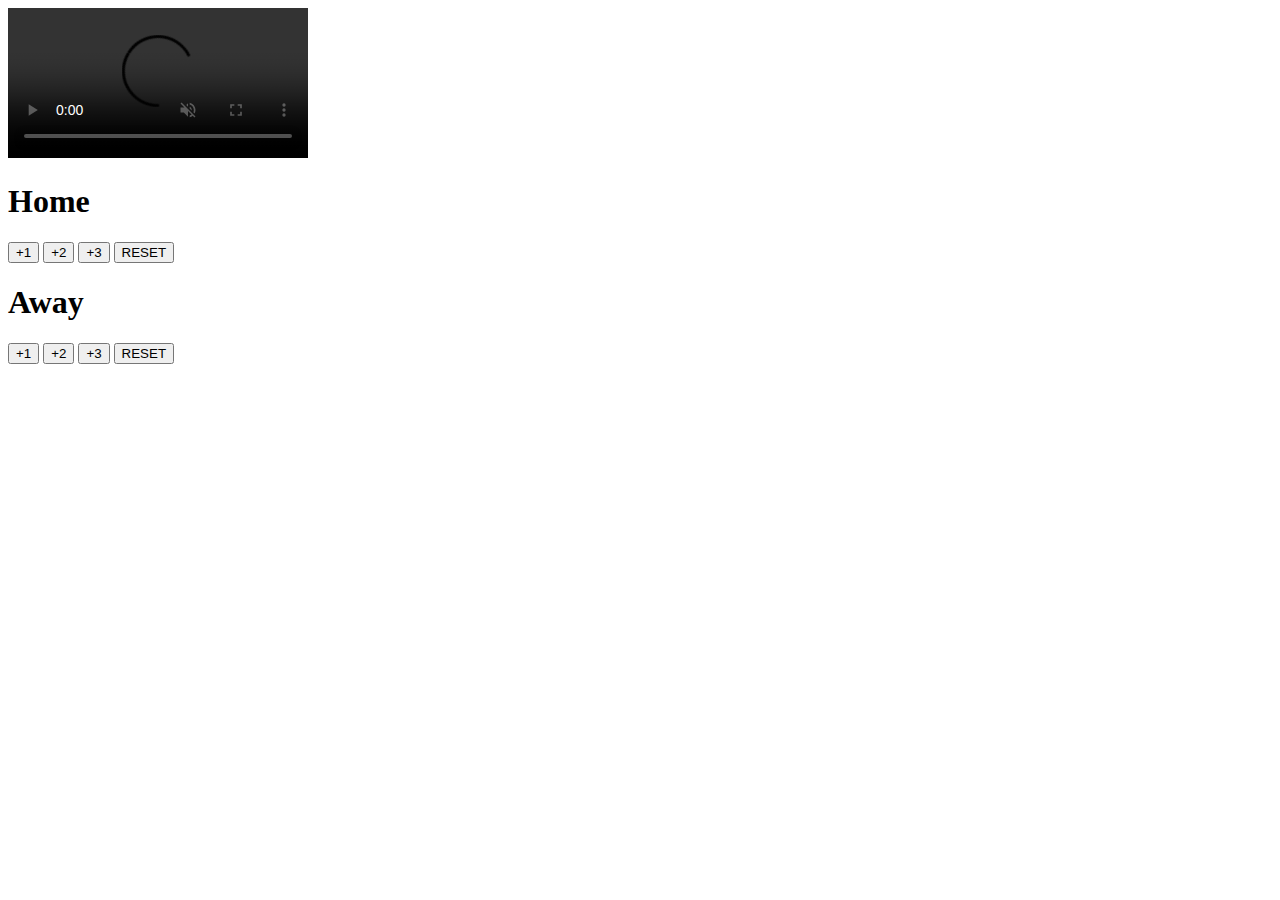
==== index.html @ c48b3bf0 "Update and rename basketball-count.html to index.html" ====
<!DOCTYPE html>
<html lang="en">
  <head>
    <meta charset="UTF-8" />
    <meta http-equiv="X-UA-Compatible" content="IE=edge" />
    <meta name="viewport" content="width=device-width, initial-scale=1.0" />
    <title>Basketball Tally</title>
    <style></style>
    <link src="index.css" />
  </head>
  <body>
    <video class="video" autoplay muted loop controls>
      <source src="/HTML/basketball-counter/video/production ID_5192157.mp4" />
    </video>
    <div class="beegdiv">
      <div class="godcontainer">
        <h1 id="tally">Home</h1>
        <div class="container">
          <button onclick="addOne()">+1</button>
          <button onclick="addTwo()">+2</button>
          <button onclick="addThree()">+3</button>
          <button class="reset" onclick="reset()">RESET</button>
        </div>
      </div>
      <div class="godcontainer">
        <h1 id="tallyAway">Away</h1>
        <div class="container">
          <button onclick="addOneAway()">+1</button>
          <button onclick="addTwoAway()">+2</button>
          <button onclick="addThreeAway()">+3</button>
          <button class="reset" onclick="resetAway()">RESET</button>
        </div>
      </div>
    </div>
    <script src="index.js"></script>
  </body>
</html>
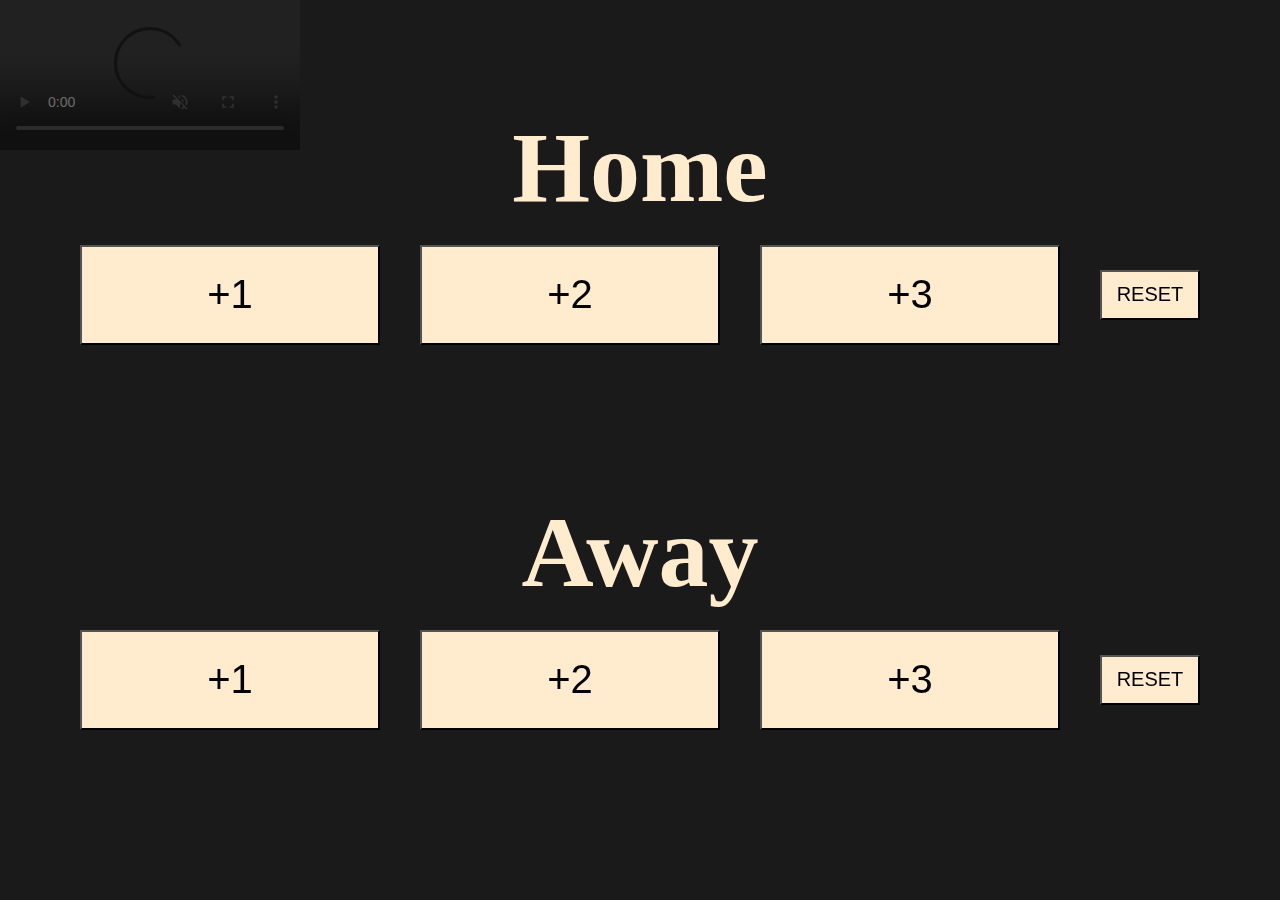
==== commit d590e730: "Update index.html" ====
--- a/index.html
+++ b/index.html
@@ -6,7 +6,7 @@
     <meta name="viewport" content="width=device-width, initial-scale=1.0" />
     <title>Basketball Tally</title>
     <style></style>
-    <link src="index.css" />
+    <link rel="stylesheet" href="index.css" />
   </head>
   <body>
     <video class="video" autoplay muted loop controls>
--- a/index.css
+++ b/index.css
@@ -0,0 +1,50 @@
+html {
+    background-color: rgb(26, 26, 26);
+  }
+  .video {
+    position: fixed;
+    z-index: -1;
+    top: 0;
+    bottom: 0;
+    left: 0;
+    right: 0;
+    opacity: 0.35;
+  }
+  button {
+    height: 100px;
+    width: 300px;
+    margin: 20px;
+    background-color: blanchedalmond;
+    font-size: 40px;
+    transition: 0.5s;
+  }
+  button:hover {
+    scale: 1.1;
+    background-color: rgb(170, 172, 151);
+  }
+  h1 {
+    margin: 0;
+    color: blanchedalmond;
+    font-size: 100px;
+    text-align: center;
+  }
+  .container {
+    display: flex;
+    justify-content: center;
+  }
+  .reset {
+    height: 50px;
+    width: 100px;
+    font-size: 20px;
+    align-self: center;
+  }
+  .beegdiv {
+    display: flex;
+    height: 97vh;
+    flex-direction: column;
+    justify-content: center;
+  }
+  .godcontainer {
+    margin-bottom: 80px;
+    margin-top: 50px;
+  }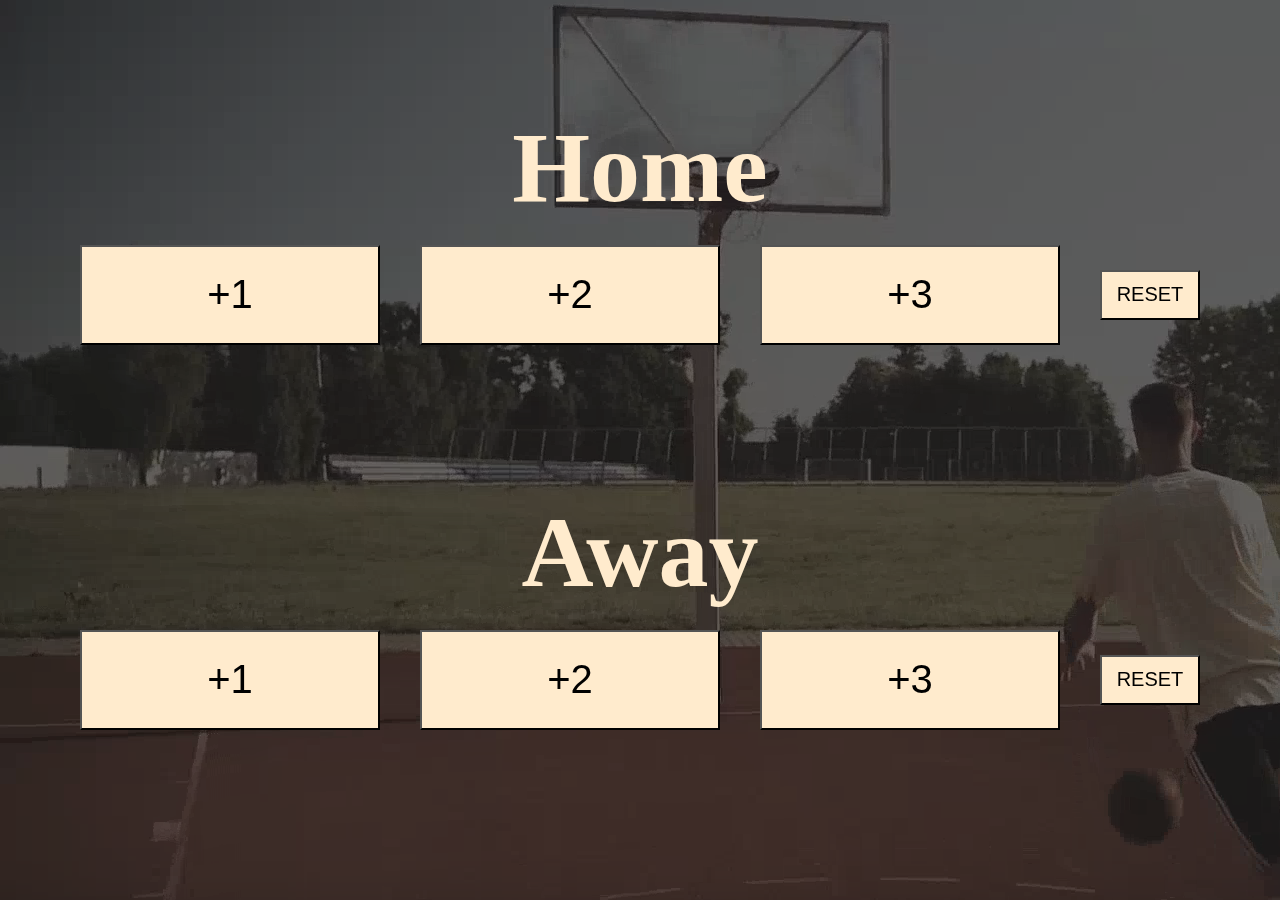
==== commit 5be24f97: "Update index.html" ====
--- a/index.html
+++ b/index.html
@@ -10,7 +10,7 @@
   </head>
   <body>
     <video class="video" autoplay muted loop controls>
-      <source src="/HTML/basketball-counter/video/production ID_5192157.mp4" />
+      <source src="Untitled.mp4" />
     </video>
     <div class="beegdiv">
       <div class="godcontainer">
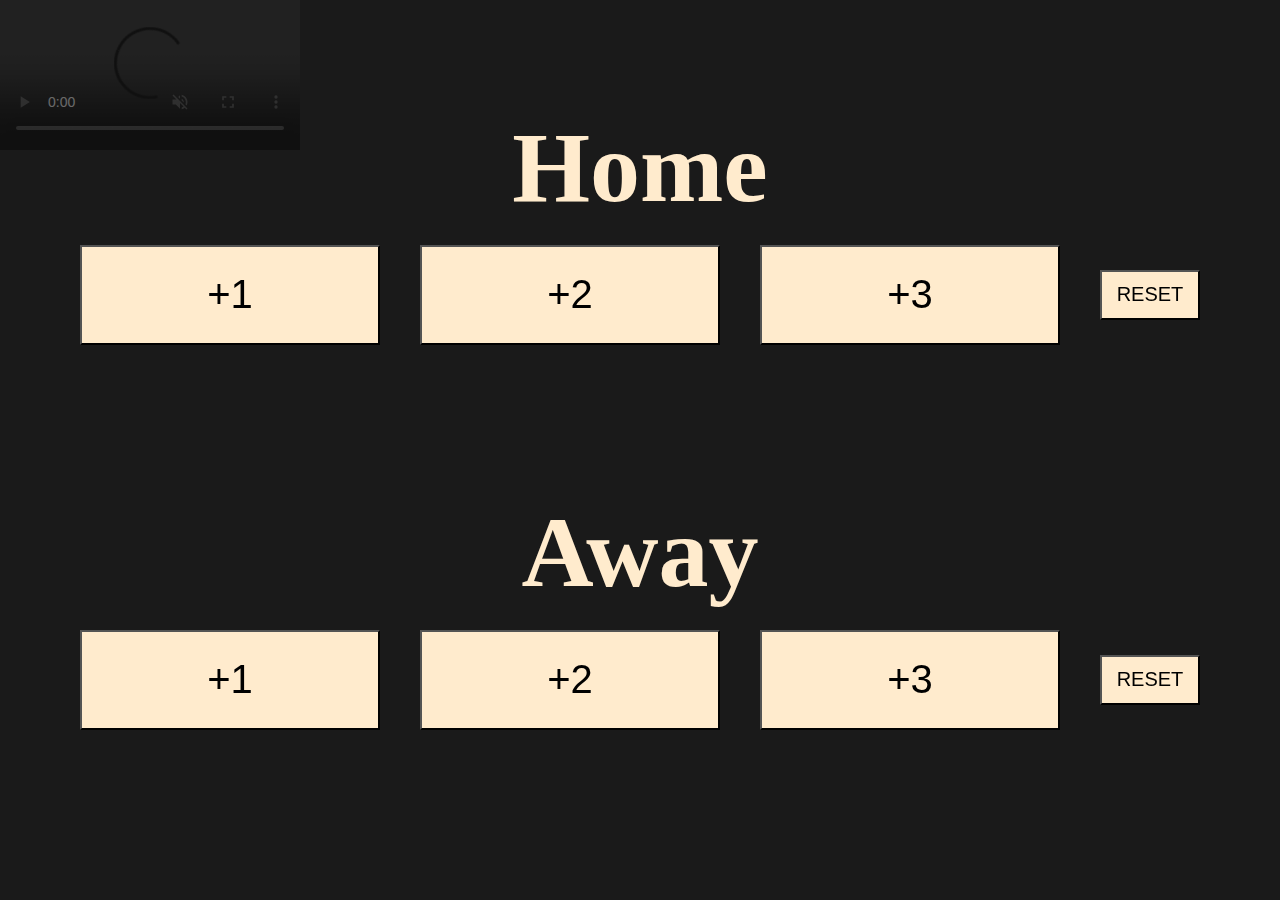
==== commit bc01bae6: "Update index.html" ====
--- a/index.html
+++ b/index.html
@@ -10,7 +10,7 @@
   </head>
   <body>
     <video class="video" autoplay muted loop controls>
-      <source src="Untitled.mp4" />
+      <source src="production ID_5192157.mp4" />
     </video>
     <div class="beegdiv">
       <div class="godcontainer">
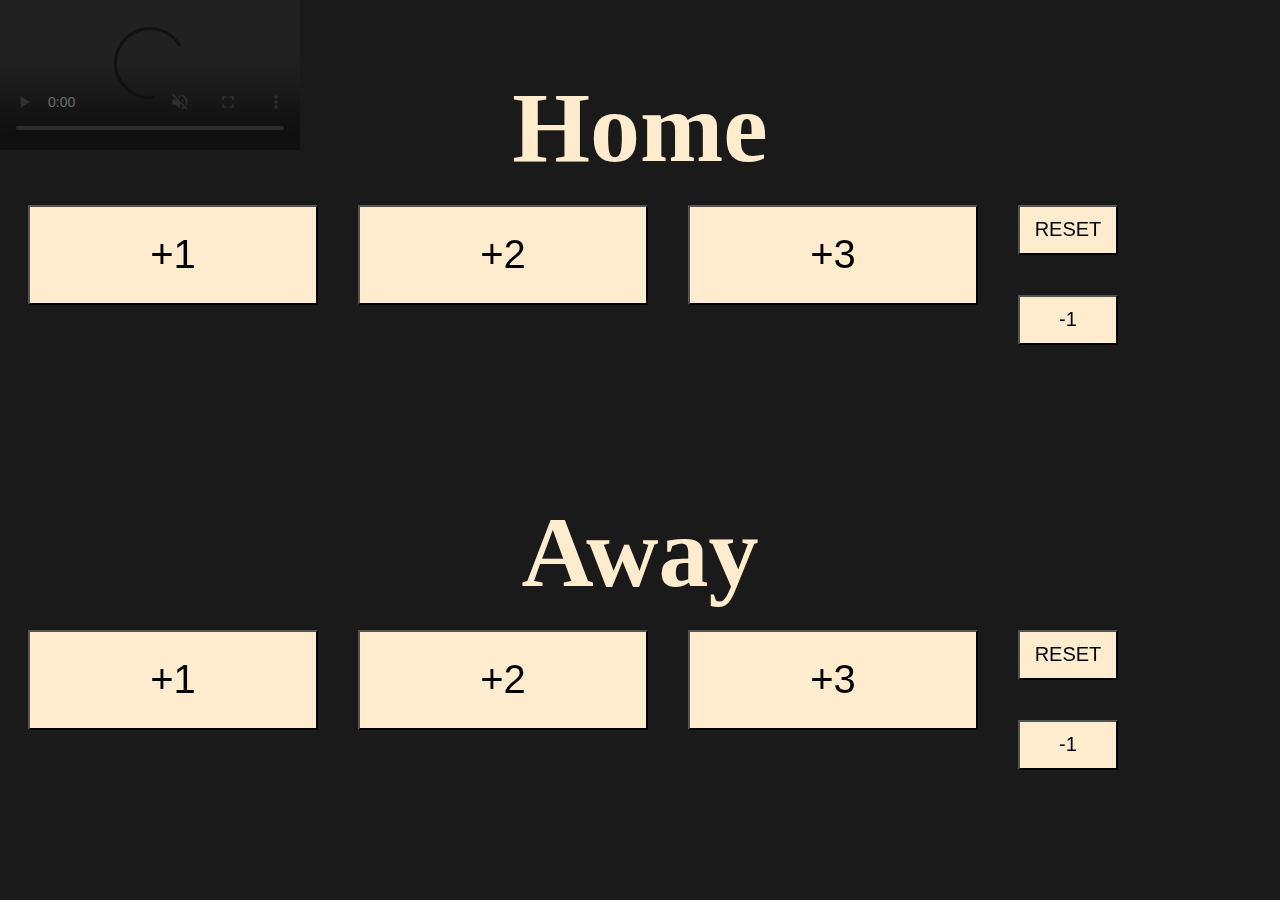
==== commit d02a51d9: "Update index.html" ====
--- a/index.html
+++ b/index.html
@@ -5,7 +5,6 @@
     <meta http-equiv="X-UA-Compatible" content="IE=edge" />
     <meta name="viewport" content="width=device-width, initial-scale=1.0" />
     <title>Basketball Tally</title>
-    <style></style>
     <link rel="stylesheet" href="index.css" />
   </head>
   <body>
@@ -14,21 +13,33 @@
     </video>
     <div class="beegdiv">
       <div class="godcontainer">
-        <h1 id="tally">Home</h1>
+        <div class="header">
+          <h1 class="out homeHeader" id="tally">Home</h1>
+        </div>
         <div class="container">
           <button onclick="addOne()">+1</button>
           <button onclick="addTwo()">+2</button>
           <button onclick="addThree()">+3</button>
-          <button class="reset" onclick="reset()">RESET</button>
+          <div class="column">
+            <button class="reset special" onclick="reset()">RESET</button>
+            <button class="remove special reset" onclick="remove()">-1</button>
+          </div>
         </div>
       </div>
       <div class="godcontainer">
-        <h1 id="tallyAway">Away</h1>
+        <div class="header">
+          <h1 class="awayHeader" id="tallyAway">Away</h1>
+        </div>
         <div class="container">
           <button onclick="addOneAway()">+1</button>
           <button onclick="addTwoAway()">+2</button>
           <button onclick="addThreeAway()">+3</button>
-          <button class="reset" onclick="resetAway()">RESET</button>
+          <div class="column">
+            <button class="reset special" onclick="resetAway()">RESET</button>
+            <button class="remove special reset" onclick="removeAway()">
+              -1
+            </button>
+          </div>
         </div>
       </div>
     </div>
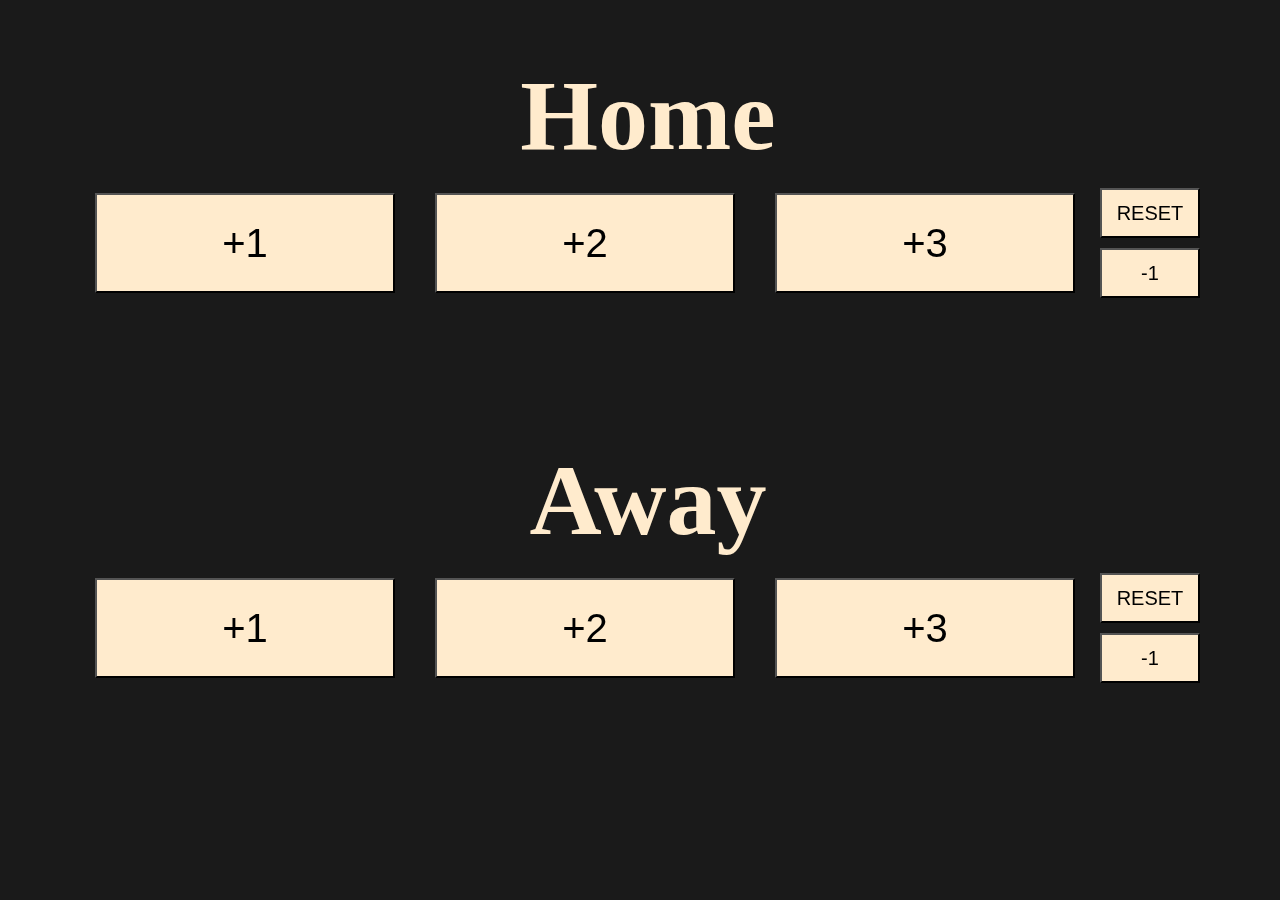
==== commit d9248782: "Update index.html" ====
--- a/index.html
+++ b/index.html
@@ -8,7 +8,7 @@
     <link rel="stylesheet" href="index.css" />
   </head>
   <body>
-    <video class="video" autoplay muted loop controls>
+    <video class="video" autoplay muted loop>
       <source src="production ID_5192157.mp4" />
     </video>
     <div class="beegdiv">
--- a/index.css
+++ b/index.css
@@ -1,5 +1,7 @@
 html {
     background-color: rgb(26, 26, 26);
+    margin:0;
+    overflow:hidden;
   }
   .video {
     position: fixed;
@@ -18,6 +20,11 @@
     font-size: 40px;
     transition: 0.5s;
   }
+  .column{
+    display: flex;
+    flex-direction: column;
+    justify-content: center;
+  }
   button:hover {
     scale: 1.1;
     background-color: rgb(170, 172, 151);
@@ -31,6 +38,7 @@
   .container {
     display: flex;
     justify-content: center;
+    align-items: center;
   }
   .reset {
     height: 50px;
@@ -38,13 +46,57 @@
     font-size: 20px;
     align-self: center;
   }
+  .special{
+    margin:5px;
+  }
   .beegdiv {
     display: flex;
-    height: 97vh;
+    height: 100%;
     flex-direction: column;
     justify-content: center;
   }
   .godcontainer {
     margin-bottom: 80px;
     margin-top: 50px;
-  }+  }
+  .header{
+    display: flex;
+    justify-content: center;
+    width: 100vw;
+  }
+  @media screen and (max-width:600px){
+    h1{
+        font-size: 50px;
+    }
+    button{
+        margin:3px;
+        font-size: 30px;
+    }
+
+  }
+  @media screen and (max-height: 600px){
+    h1{
+        font-size: 60px;
+        position: absolute;
+    }
+    .homeHeader{
+        top:0;
+    }
+    .awayHeader{
+        bottom:150px;
+    }
+    button{
+        margin-top:5px;
+        margin-bottom:5px;
+        height:50px;
+        width:200px;
+        font-size: 30px;
+    }
+    .special{
+        height:30px;
+    }
+    .beegdiv{
+        position: relative;
+    }
+
+  }
